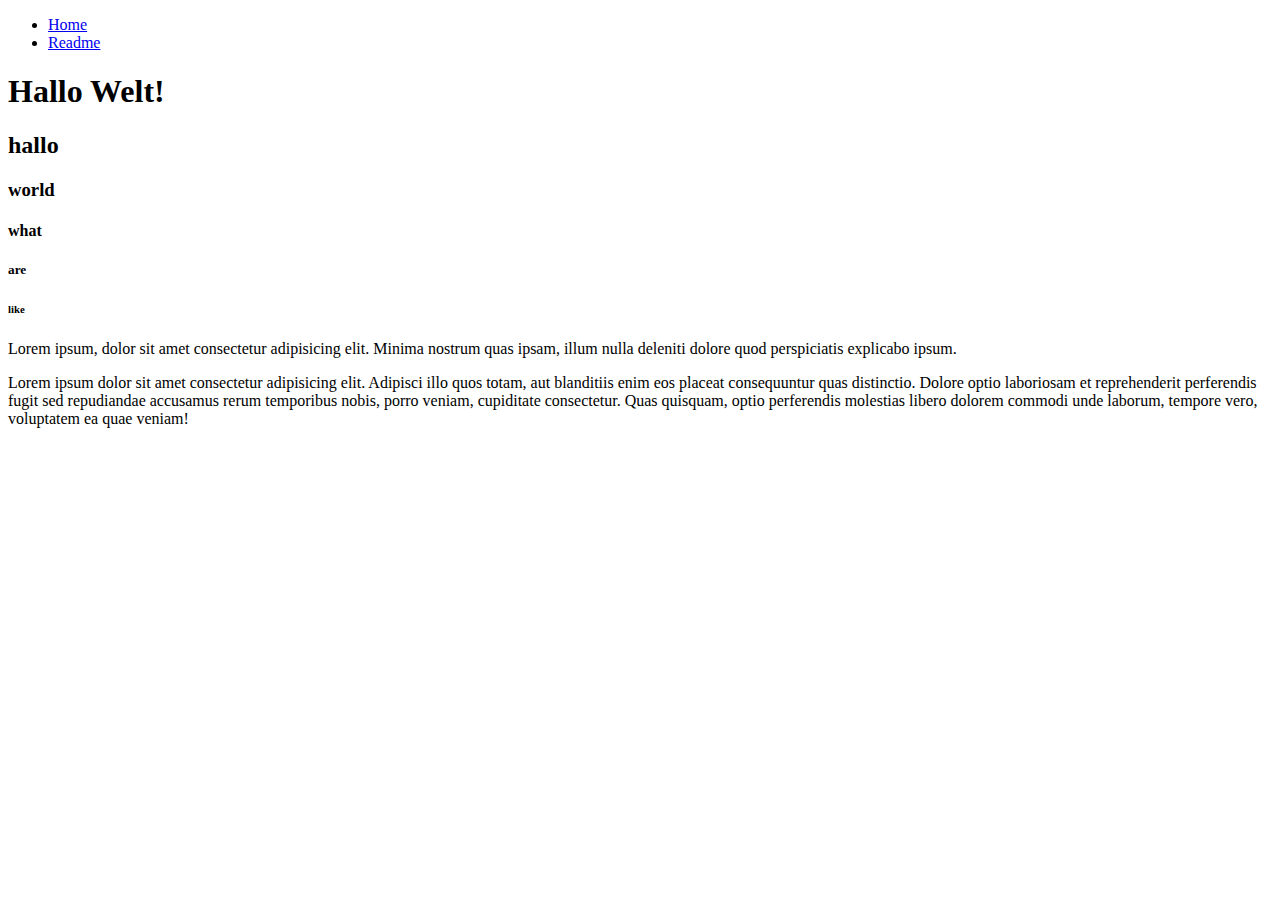
==== index.html @ 06e4a072 "inialised and added first changes to repo" ====
<!DOCTYPE html>
<html lang="en">
<head>
    <meta charset="UTF-8">
    <meta name="viewport" content="width=device-width, initial-scale=1.0">
    <title>HalloWelt!</title>
</head>
<body>
    <ul>
        <li><a href="/">Home</a></li>
        <li><a href="/readme.html">Readme</a></li>
    </ul>

    <h1>Hallo Welt!</h1>
    <!-- hallo you muppet!-->
    <h2>hallo</h2>
    <h3>world</h3>
    <h4>what</h4>
    <h5>are</h5>
    <h6>like</h6>
    
    <p>Lorem ipsum, dolor sit amet consectetur adipisicing elit. Minima nostrum quas ipsam, illum nulla deleniti dolore quod perspiciatis explicabo ipsum.</p>

    <p>Lorem ipsum dolor sit amet consectetur adipisicing elit. Adipisci illo quos totam, aut blanditiis enim eos placeat consequuntur quas distinctio. Dolore optio laboriosam et reprehenderit perferendis fugit sed repudiandae accusamus rerum temporibus nobis, porro veniam, cupiditate consectetur. Quas quisquam, optio perferendis molestias libero dolorem commodi unde laborum, tempore vero, voluptatem ea quae veniam!</p>
</body>
</html>
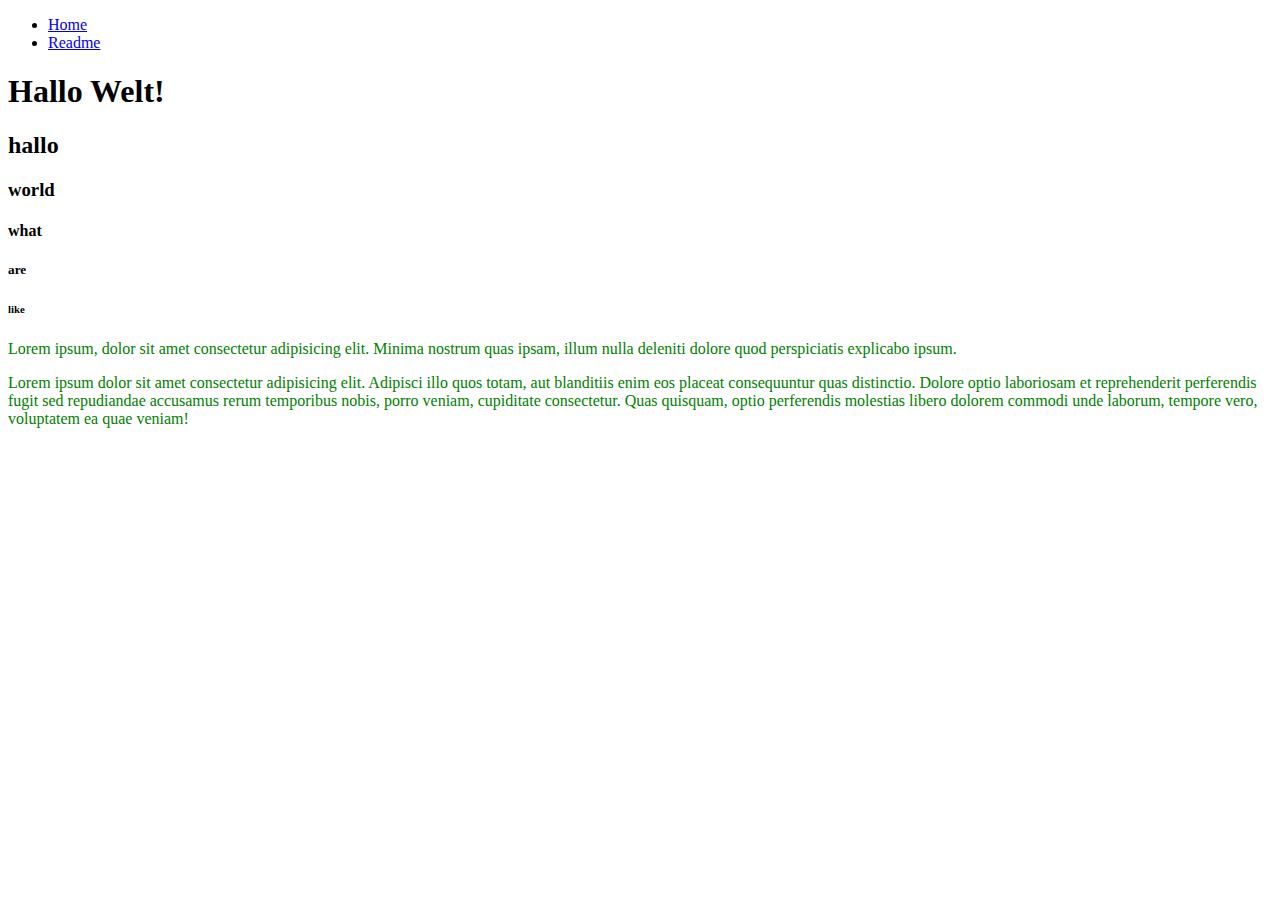
==== commit 7e0075d2: "added cs_example.html & .css" ====
--- a/index.html
+++ b/index.html
@@ -4,6 +4,7 @@
     <meta charset="UTF-8">
     <meta name="viewport" content="width=device-width, initial-scale=1.0">
     <title>HalloWelt!</title>
+    <link rel="stylesheet" href="index.css">
 </head>
 <body>
     <ul>
--- a/index.css
+++ b/index.css
@@ -0,0 +1,15 @@
+.liste {
+    border: 1px solid magenta; 
+ }
+ #heading2 {
+     color: aqua;
+     font-size: 20px;
+     background-color: blueviolet;
+     border: 2px dashed rgb(42, 43, 44); 
+ }
+ img{
+     box-shadow: 5px 5px 5px rgb(42 42 42);
+ }
+ p{
+    color: green;
+ }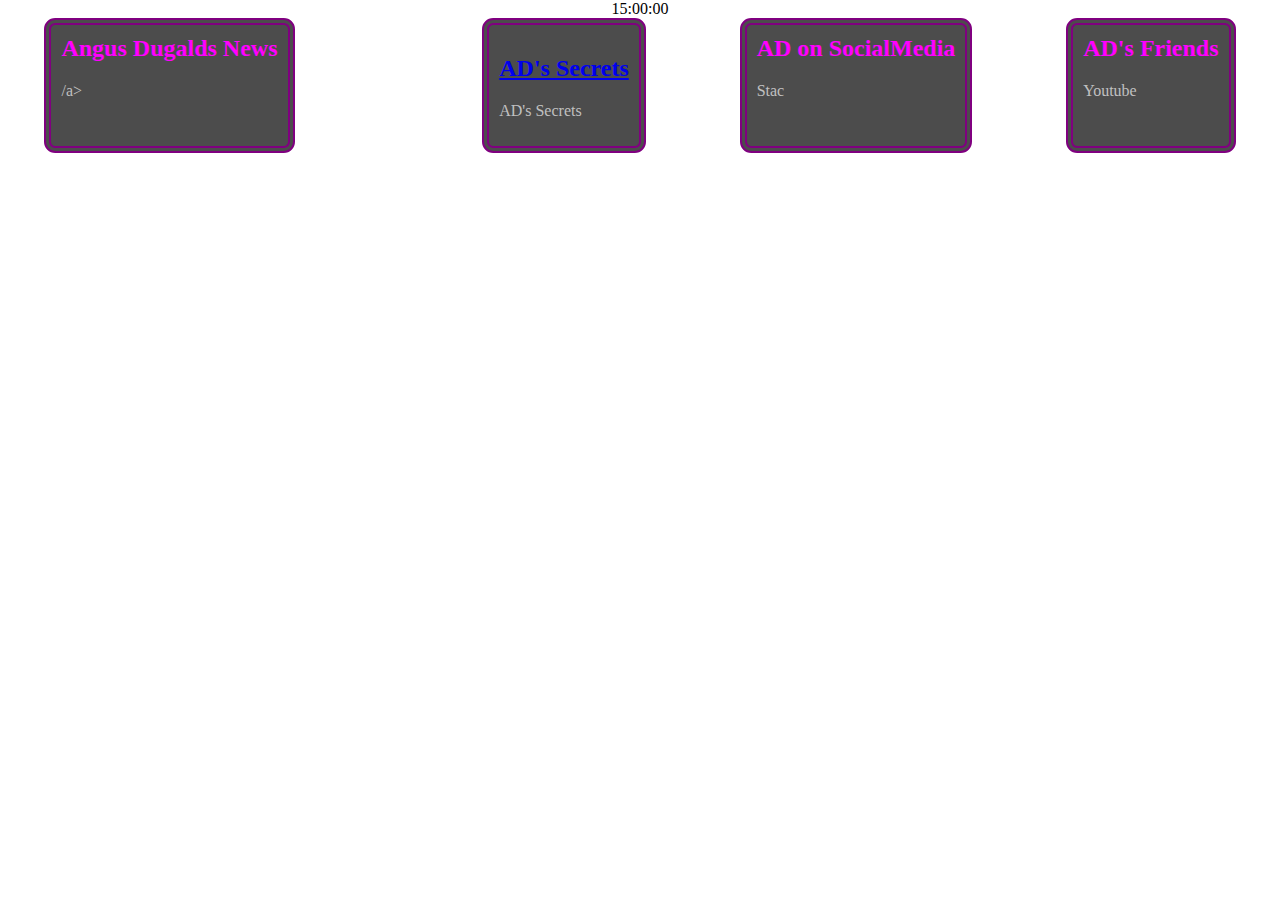
==== commit bd4eb282: "first steps to ADs website" ====
--- a/index.html
+++ b/index.html
@@ -3,25 +3,36 @@
 <head>
     <meta charset="UTF-8">
     <meta name="viewport" content="width=device-width, initial-scale=1.0">
-    <title>HalloWelt!</title>
+    <title>Startseite</title>
     <link rel="stylesheet" href="index.css">
 </head>
 <body>
-    <ul>
-        <li><a href="/">Home</a></li>
-        <li><a href="/readme.html">Readme</a></li>
-    </ul>
-
-    <h1>Hallo Welt!</h1>
-    <!-- hallo you muppet!-->
-    <h2>hallo</h2>
-    <h3>world</h3>
-    <h4>what</h4>
-    <h5>are</h5>
-    <h6>like</h6>
-    
-    <p>Lorem ipsum, dolor sit amet consectetur adipisicing elit. Minima nostrum quas ipsam, illum nulla deleniti dolore quod perspiciatis explicabo ipsum.</p>
-
-    <p>Lorem ipsum dolor sit amet consectetur adipisicing elit. Adipisci illo quos totam, aut blanditiis enim eos placeat consequuntur quas distinctio. Dolore optio laboriosam et reprehenderit perferendis fugit sed repudiandae accusamus rerum temporibus nobis, porro veniam, cupiditate consectetur. Quas quisquam, optio perferendis molestias libero dolorem commodi unde laborum, tempore vero, voluptatem ea quae veniam!</p>
+    <div>15:00:00</div>
+    <div class="container">
+        <div class="box">
+            <h2>Angus Dugalds News</h2>                    
+            <ul>
+                <li><a href="https://www.ccc.de">/a></li>
+            </ul>
+        </div>
+        <div class="box">
+            <h2>AD's Secrets</h2>
+            <ul>
+                <li><a href="">AD's Secrets</a></li>
+            </ul>
+        </div>
+        <div class="box">
+            <h2>AD on SocialMedia</h2>
+            <ul>
+                <li><a href="https://www.stackoverflow,com">Stac</a></li>
+            </ul>
+        </div>
+        <div class="box">
+            <h2>AD's Friends</h2>
+            <ul>
+                <li><a href="https://www.youtube.com">Youtube</a></li>
+            </ul>
+        </div>
+    </div>
 </body>
 </html>--- a/index.css
+++ b/index.css
@@ -1,15 +1,39 @@
-.liste {
-    border: 1px solid magenta; 
- }
- #heading2 {
-     color: aqua;
-     font-size: 20px;
-     background-color: blueviolet;
-     border: 2px dashed rgb(42, 43, 44); 
- }
- img{
-     box-shadow: 5px 5px 5px rgb(42 42 42);
- }
- p{
-    color: green;
- }+body {
+    width: 100vw;
+    height: 100vh;
+    margin: 0;
+    padding: 0;
+    display: flex;
+    flex-direction: column;
+    align-items: center;
+}
+
+.container {
+    width: 100%;
+    display: flex;
+    flex-direction: row;
+    gap: 5px;
+    justify-content: space-around;
+}
+
+.box {
+    border: 7px double purple;
+    border-radius: 0.7em;
+    background-color: rgba(0,0,0,.7);
+    padding: 10px; 
+}
+
+.box>h2 {
+    color: magenta;
+    margin-top: 0;
+}
+
+.box>ul {
+    list-style-type: none;
+    padding: 0;
+}
+
+.box>ul>li>a {
+    color: #c0c0c0;
+    text-decoration: none;
+}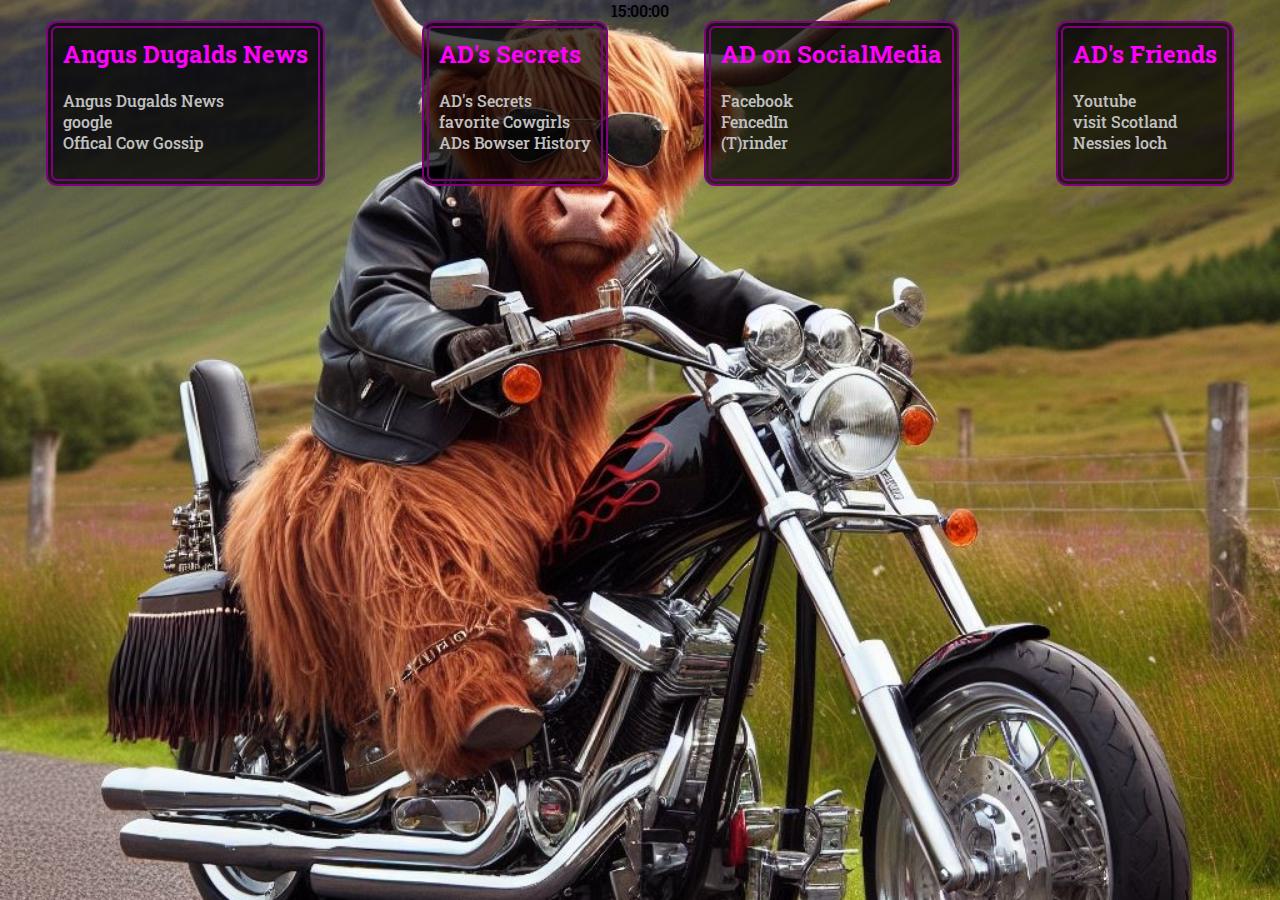
==== commit ddd9933d: "a couple of pretty changes" ====
--- a/index.html
+++ b/index.html
@@ -5,6 +5,9 @@
     <meta name="viewport" content="width=device-width, initial-scale=1.0">
     <title>Startseite</title>
     <link rel="stylesheet" href="index.css">
+    <link rel="preconnect" href="https://fonts.googleapis.com">
+<link rel="preconnect" href="https://fonts.gstatic.com" crossorigin>
+<link href="https://fonts.googleapis.com/css2?family=Roboto+Slab:wght@500;700;900&display=swap" rel="stylesheet">
 </head>
 <body>
     <div>15:00:00</div>
@@ -12,25 +15,34 @@
         <div class="box">
             <h2>Angus Dugalds News</h2>                    
             <ul>
-                <li><a href="https://www.ccc.de">/a></li>
+                <li><a href="https://www.t-online.de">Angus Dugalds News</a></li> 
+                <li><a href="https://www.google.com">google</a></li> 
+                <li><a href="https://www.independent.co.uk/topic/cows">Offical Cow Gossip</a></li>
             </ul>
+            
         </div>
         <div class="box">
             <h2>AD's Secrets</h2>
             <ul>
-                <li><a href="">AD's Secrets</a></li>
+                <li><a href="https://www.ayrbaptistchurch.org">AD's Secrets</a></li>
+                <li><a href="https://www.independent.co.uk/topic/cows">favorite Cowgirls</a></li>
+                <li><a href="https://www.independent.co.uk/topic/cows">ADs Bowser History</a></li>
             </ul>
         </div>
         <div class="box">
             <h2>AD on SocialMedia</h2>
             <ul>
-                <li><a href="https://www.stackoverflow,com">Stac</a></li>
+                <li><a href="https://www.facebook.com">Facebook</a></li>
+                <li><a href="https://www.independent.co.uk/topic/cows">FencedIn</a></li><li><a href="https://www.independent.co.uk/topic/cows">(T)rinder</a></li>
+
             </ul>
         </div>
         <div class="box">
             <h2>AD's Friends</h2>
             <ul>
                 <li><a href="https://www.youtube.com">Youtube</a></li>
+                <li><a href="https://www.independent.co.uk/topic/cows">visit Scotland</a></li>
+                <li><a href="https://www.independent.co.uk/topic/cows">Nessies loch</a></li>
             </ul>
         </div>
     </div>
--- a/index.css
+++ b/index.css
@@ -6,6 +6,13 @@
     display: flex;
     flex-direction: column;
     align-items: center;
+    /* background-Image */
+    background-image: url('assets/background.jpeg');
+    background-position: center;
+    background-repeat: no-repeat;
+    background-size: cover;
+    font-family: 'Roboto Slab', serif;
+    font-weight: 500;
 }
 
 .container {
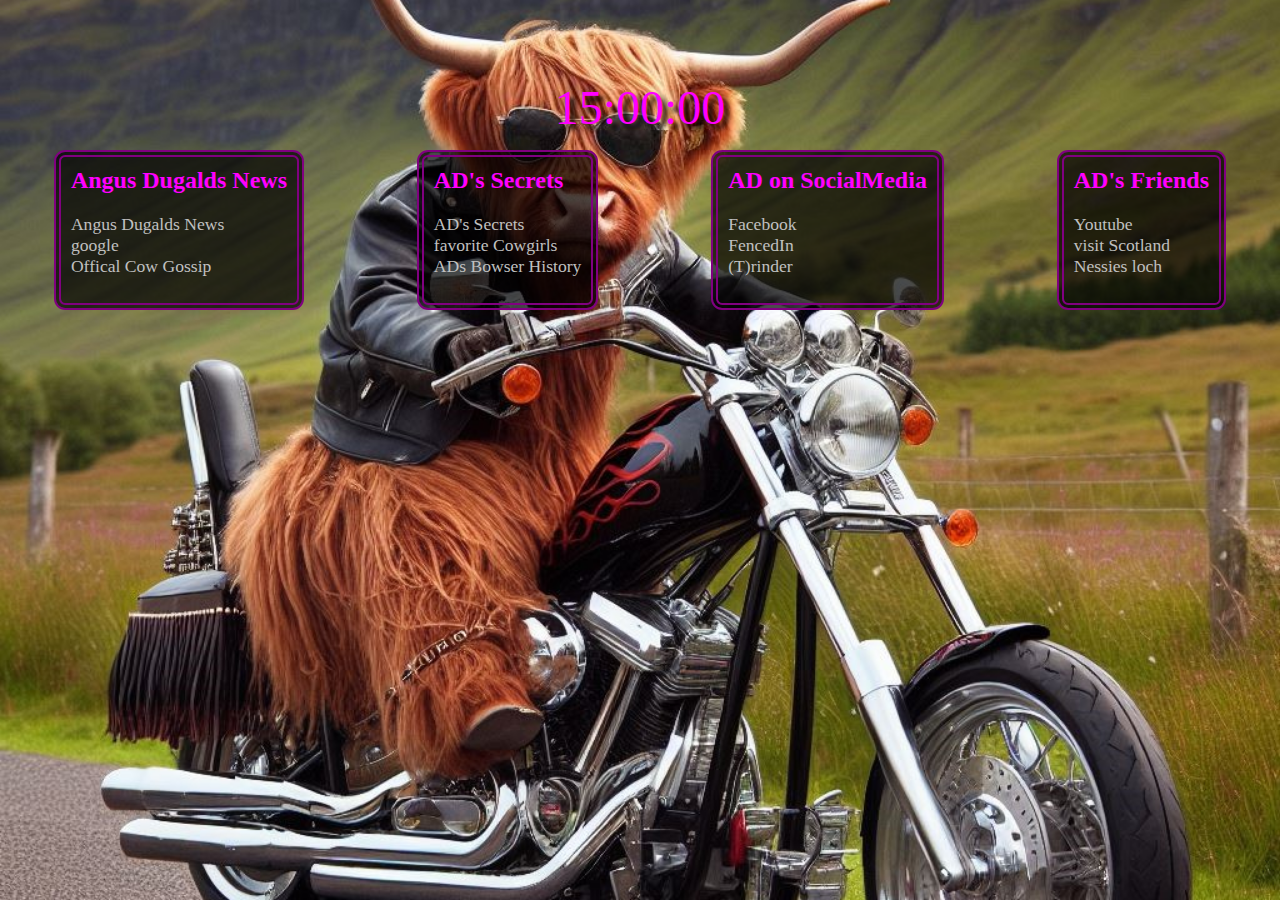
==== commit 30b69bbe: "css erweitrungen in boxes and fonts" ====
--- a/index.html
+++ b/index.html
@@ -5,12 +5,10 @@
     <meta name="viewport" content="width=device-width, initial-scale=1.0">
     <title>Startseite</title>
     <link rel="stylesheet" href="index.css">
-    <link rel="preconnect" href="https://fonts.googleapis.com">
-<link rel="preconnect" href="https://fonts.gstatic.com" crossorigin>
-<link href="https://fonts.googleapis.com/css2?family=Roboto+Slab:wght@500;700;900&display=swap" rel="stylesheet">
+    
 </head>
 <body>
-    <div>15:00:00</div>
+    <div id="clock">15:00:00</div>
     <div class="container">
         <div class="box">
             <h2>Angus Dugalds News</h2>                    
--- a/index.css
+++ b/index.css
@@ -13,6 +13,14 @@
     background-size: cover;
     font-family: 'Roboto Slab', serif;
     font-weight: 500;
+}
+
+#clock {
+    font-size: 3rem;
+    margin-top: 5rem;
+    margin-bottom: 15px;
+    color: magenta;
+    text-shadow: 5px 5px 5px #000000;
 }
 
 .container {
@@ -43,4 +51,11 @@
 .box>ul>li>a {
     color: #c0c0c0;
     text-decoration: none;
+    font-size: 1.1em;
+    transition: all 0.5s ease-in-out;
+}
+
+.box > ul > li > a:hover {
+    color: magenta;
+    font-weight: 800;
 }